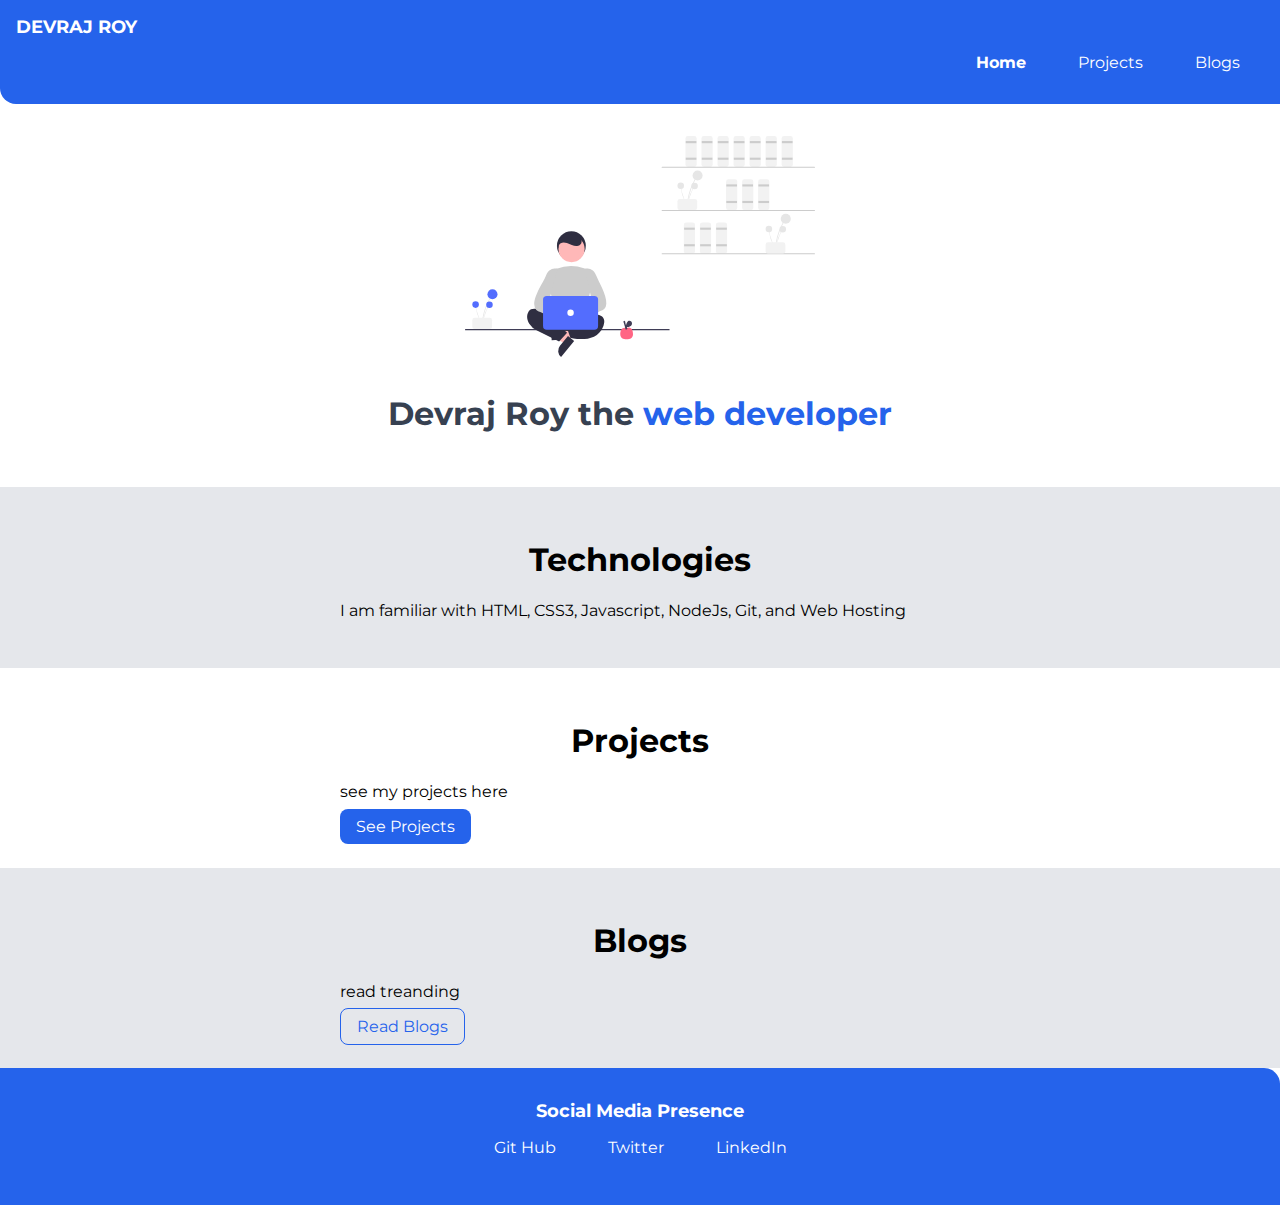
==== index.html @ 9578d16d "portfolio website initialized" ====
<!DOCTYPE html>
<html lang="en">
<head>
    <meta charset="UTF-8">
    <meta http-equiv="X-UA-Compatible" content="IE=edge">
    <meta name="viewport" content="width=device-width, initial-scale=1.0">
    <title>Home | DevrajRoy</title>
    <link href="style copy.css" rel="stylesheet">
</head>
<body>
    <nav class="navigation">
        <div class="nav-brand">DEVRAJ ROY</div>
            <ul class="unordered nav-pills">
                <li class="list-item-inline">
                    <a class="link link-active" href="/">Home</a>
                </li>
                <li class="list-item-inline">
                    <a class="link" href="/">Projects</a>
                </li>
                <li class="list-item-inline">
                    <a class="link" href="/">Blogs</a>
                </li>
            </ul>
     </nav>

     <header class="hero">
        <img class="hero-image" src="images\heroimage.svg">
        <h1 class="hero-heading">Devraj Roy the <span class="heading-inverted">web developer</span></h1>
    </header>

    <section class="section ow">
        <div class="container container-center">
            <h1>Technologies</h1>
        <p>I am familiar with HTML, CSS3, Javascript, NodeJs, Git, and Web Hosting</p>
        </div>
    </section>

    <section class="section">
        <div class="container container-center">
         <h1>Projects</h1>
         <p>see my projects here</p>
         <a class="link primary-color" href="">See Projects</a>
        </div>
     </section>

     <section class="section ow">
        <div class="container container-center">
            <h1>Blogs</h1>
        <p>read treanding</p>
        <a class="link secondary-color" href="">Read Blogs</a>
        </div>
    </section>

    <footer class="footer">
        <div class="footer-header">Social Media Presence</div>
        <ul class="social-link non-bullet">
            <li class="list-item-inline">
                <a class="link" href="/">Git Hub</a>
            </li>
            <li class="list-item-inline">
                <a class="link" href="/">Twitter</a>
            </li>
            <li class="list-item-inline">
                <a class="link" href="/">LinkedIn</a>
            </li>
        </ul>
    </footer>
</body>
</html>
---- style copy.css ----
@import url('https://fonts.googleapis.com/css2?family=Montserrat&display=swap');

:root {
    --primary-color: #2563EB;
    --off-white: #E5E7EB;
    --dark-gray: #374151;
}

body {
    font-family: 'Montserrat', sans-serif;
    margin: 0px;

}
hr {
    margin: 3rem 0rem;
}

/**container**/
.container {
   padding: 0rem 1rem;
}

.container-center {
    max-width: 600px;
    margin: auto;
}

/**link**/
.link {
    text-decoration: none;
    padding: 0.5rem 1rem;
    margin-top: 1rem;
    margin-bottom: 1rem;
}

.primary-color {
    background-color: var(--primary-color);
    border-radius: 0.5rem;
    color: white;
}

.secondary-color {
    color: var(--primary-color);
    border-radius: 0.5rem;
    border: 1px solid var(--primary-color);
}

.non-bullet {
    list-style: none;
}

.list-item-inline {
    display: inline;
    padding: 0rem 0.5rem;
}

.navigation {
    background-color: var(--primary-color);
    color: white;
    padding: 1rem;
    border-bottom-left-radius: 1rem;
}

.navigation .nav-brand {
    font-weight: bold;
    font-size: 1.1rem;
}

.navigation .nav-pills {
    text-align: right;
}

.navigation .link {
    color: white;
}

.navigation .link-active {
    font-weight: bold;
}

.hero {
    padding: 2rem;
}

.hero-image {
    max-width: 350px;
    display: block;
    margin:auto;
}

.hero .hero-heading {
    text-align: center;
    padding-top: 1rem;
    color: var(--dark-gray);
}

.hero .hero-heading .heading-inverted {
    color: var(--primary-color);
}

.section {
    padding: 2rem;
}

.section h1 {
    text-align: center;
}

.ow {
    background-color: var(--off-white);
}

.footer {
    background-color: var(--primary-color);
    padding: 2rem 1rem;
    text-align: center;
    color: white;
    border-top-right-radius: 1rem;
}

.footer .link {
    color: white;
}

.footer .footer-header {
    font-weight: bold;
    font-size: large;
}

.footer ul {
    padding-inline-start: 0px;
}
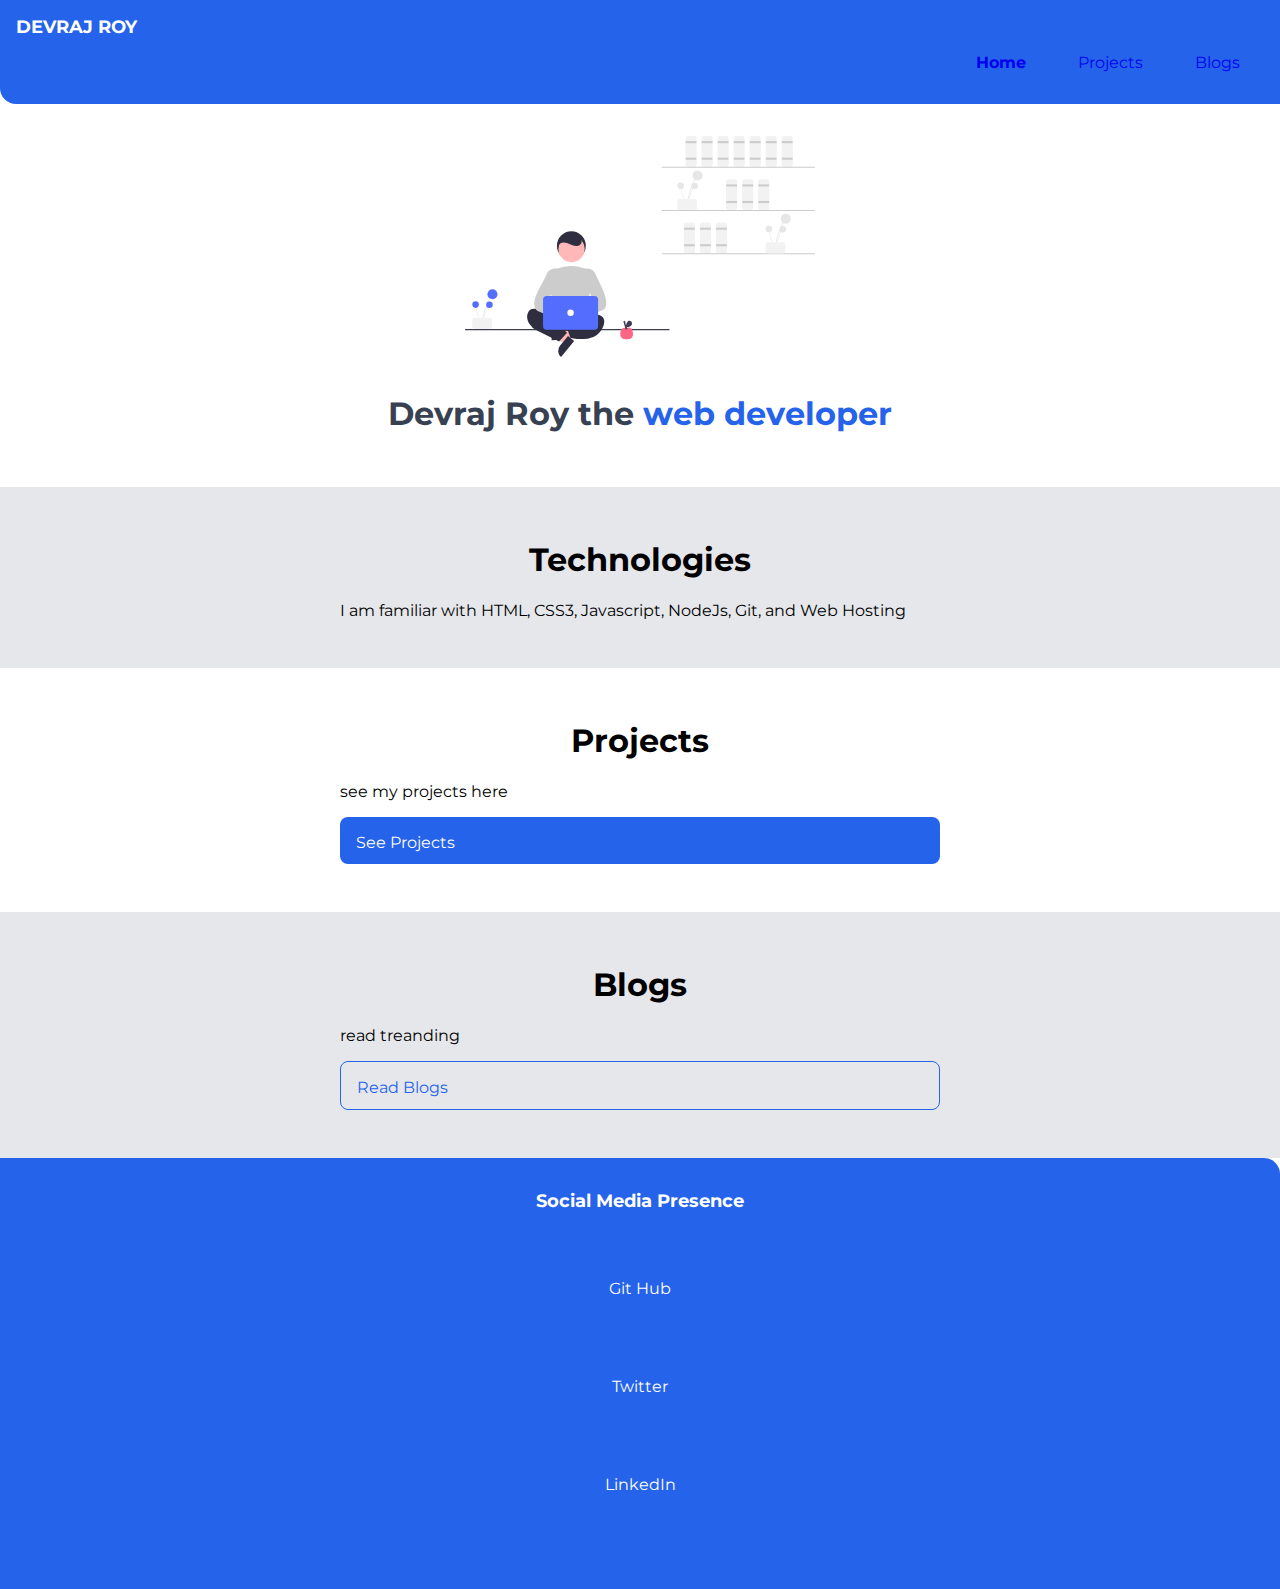
==== commit 53343207: "style: link button adjusted" ====
--- a/index.html
+++ b/index.html
@@ -1,69 +1,74 @@
 <!DOCTYPE html>
 <html lang="en">
-<head>
-    <meta charset="UTF-8">
-    <meta http-equiv="X-UA-Compatible" content="IE=edge">
-    <meta name="viewport" content="width=device-width, initial-scale=1.0">
+  <head>
+    <meta charset="UTF-8" />
+    <meta http-equiv="X-UA-Compatible" content="IE=edge" />
+    <meta name="viewport" content="width=device-width, initial-scale=1.0" />
     <title>Home | DevrajRoy</title>
-    <link href="style copy.css" rel="stylesheet">
-</head>
-<body>
+    <link href="style copy.css" rel="stylesheet" />
+  </head>
+  <body>
     <nav class="navigation">
-        <div class="nav-brand">DEVRAJ ROY</div>
-            <ul class="unordered nav-pills">
-                <li class="list-item-inline">
-                    <a class="link link-active" href="/">Home</a>
-                </li>
-                <li class="list-item-inline">
-                    <a class="link" href="/">Projects</a>
-                </li>
-                <li class="list-item-inline">
-                    <a class="link" href="/">Blogs</a>
-                </li>
-            </ul>
-     </nav>
+      <div class="nav-brand">DEVRAJ ROY</div>
+      <ul class="unordered nav-pills">
+        <li class="list-item-inline">
+          <a class="header-link link-active" href="/">Home</a>
+        </li>
+        <li class="list-item-inline">
+          <a class="header-link" href="projects.html">Projects</a>
+        </li>
+        <li class="list-item-inline">
+          <a class="header-link" href="blogs.html">Blogs</a>
+        </li>
+      </ul>
+    </nav>
 
-     <header class="hero">
-        <img class="hero-image" src="images\heroimage.svg">
-        <h1 class="hero-heading">Devraj Roy the <span class="heading-inverted">web developer</span></h1>
+    <header class="hero">
+      <img class="hero-image" src="images\heroimage.svg" />
+      <h1 class="hero-heading">
+        Devraj Roy the <span class="heading-inverted">web developer</span>
+      </h1>
     </header>
 
     <section class="section ow">
-        <div class="container container-center">
-            <h1>Technologies</h1>
-        <p>I am familiar with HTML, CSS3, Javascript, NodeJs, Git, and Web Hosting</p>
-        </div>
+      <div class="container container-center">
+        <h1>Technologies</h1>
+        <p>
+          I am familiar with HTML, CSS3, Javascript, NodeJs, Git, and Web
+          Hosting
+        </p>
+      </div>
     </section>
 
     <section class="section">
-        <div class="container container-center">
-         <h1>Projects</h1>
-         <p>see my projects here</p>
-         <a class="link primary-color" href="">See Projects</a>
-        </div>
-     </section>
+      <div class="container container-center">
+        <h1>Projects</h1>
+        <p>see my projects here</p>
+        <a class="link primary-color" href="projects.html">See Projects</a>
+      </div>
+    </section>
 
-     <section class="section ow">
-        <div class="container container-center">
-            <h1>Blogs</h1>
+    <section class="section ow">
+      <div class="container container-center">
+        <h1>Blogs</h1>
         <p>read treanding</p>
-        <a class="link secondary-color" href="">Read Blogs</a>
-        </div>
+        <a class="link secondary-color" href="blogs.html">Read Blogs</a>
+      </div>
     </section>
 
     <footer class="footer">
-        <div class="footer-header">Social Media Presence</div>
-        <ul class="social-link non-bullet">
-            <li class="list-item-inline">
-                <a class="link" href="/">Git Hub</a>
-            </li>
-            <li class="list-item-inline">
-                <a class="link" href="/">Twitter</a>
-            </li>
-            <li class="list-item-inline">
-                <a class="link" href="/">LinkedIn</a>
-            </li>
-        </ul>
+      <div class="footer-header">Social Media Presence</div>
+      <ul class="social-link non-bullet">
+        <li class="list-item-inline">
+          <a class="link" href="/">Git Hub</a>
+        </li>
+        <li class="list-item-inline">
+          <a class="link" href="/">Twitter</a>
+        </li>
+        <li class="list-item-inline">
+          <a class="link" href="/">LinkedIn</a>
+        </li>
+      </ul>
     </footer>
-</body>
-</html>+  </body>
+</html>
--- a/style copy.css
+++ b/style copy.css
@@ -1,132 +1,140 @@
-@import url('https://fonts.googleapis.com/css2?family=Montserrat&display=swap');
+@import url("https://fonts.googleapis.com/css2?family=Montserrat&display=swap");
 
 :root {
-    --primary-color: #2563EB;
-    --off-white: #E5E7EB;
-    --dark-gray: #374151;
+  --primary-color: #2563eb;
+  --off-white: #e5e7eb;
+  --dark-gray: #374151;
 }
 
 body {
-    font-family: 'Montserrat', sans-serif;
-    margin: 0px;
-
+  font-family: "Montserrat", sans-serif;
+  margin: 0px;
 }
 hr {
-    margin: 3rem 0rem;
+  margin: 3rem 0rem;
 }
 
 /**container**/
 .container {
-   padding: 0rem 1rem;
+  padding: 0rem 1rem;
 }
 
 .container-center {
-    max-width: 600px;
-    margin: auto;
+  max-width: 600px;
+  margin: auto;
 }
 
 /**link**/
+.header-link {
+  text-decoration: none;
+  padding: 0.5rem 1rem;
+  margin-top: 1rem;
+  margin-bottom: 1rem;
+}
+
 .link {
-    text-decoration: none;
-    padding: 0.5rem 1rem;
-    margin-top: 1rem;
-    margin-bottom: 1rem;
+  text-decoration: none;
+  padding: 1rem 1rem;
+  margin-top: 1rem;
+  margin-bottom: 1rem;
+  display: block;
+  height: 15px;
 }
 
 .primary-color {
-    background-color: var(--primary-color);
-    border-radius: 0.5rem;
-    color: white;
+  background-color: var(--primary-color);
+  border-radius: 0.5rem;
+  color: white;
 }
 
 .secondary-color {
-    color: var(--primary-color);
-    border-radius: 0.5rem;
-    border: 1px solid var(--primary-color);
+  color: var(--primary-color);
+  border-radius: 0.5rem;
+  border: 1px solid var(--primary-color);
 }
 
 .non-bullet {
-    list-style: none;
+  list-style: none;
 }
 
 .list-item-inline {
-    display: inline;
-    padding: 0rem 0.5rem;
+  display: inline;
+  padding: 0rem 0.5rem;
 }
 
 .navigation {
-    background-color: var(--primary-color);
-    color: white;
-    padding: 1rem;
-    border-bottom-left-radius: 1rem;
+  background-color: var(--primary-color);
+  color: white;
+  padding: 1rem;
+  border-bottom-left-radius: 1rem;
 }
 
 .navigation .nav-brand {
-    font-weight: bold;
-    font-size: 1.1rem;
+  font-weight: bold;
+  font-size: 1.1rem;
 }
 
 .navigation .nav-pills {
-    text-align: right;
+  text-align: right;
 }
 
 .navigation .link {
-    color: white;
+  color: white;
 }
 
 .navigation .link-active {
-    font-weight: bold;
+  font-weight: bold;
 }
 
 .hero {
-    padding: 2rem;
+  padding: 2rem;
 }
 
 .hero-image {
-    max-width: 350px;
-    display: block;
-    margin:auto;
+  max-width: 350px;
+  display: block;
+  margin: auto;
 }
 
 .hero .hero-heading {
-    text-align: center;
-    padding-top: 1rem;
-    color: var(--dark-gray);
+  text-align: center;
+  padding-top: 1rem;
+  color: var(--dark-gray);
 }
 
 .hero .hero-heading .heading-inverted {
-    color: var(--primary-color);
+  color: var(--primary-color);
 }
 
 .section {
-    padding: 2rem;
+  padding: 2rem;
 }
 
 .section h1 {
-    text-align: center;
+  text-align: center;
 }
 
 .ow {
-    background-color: var(--off-white);
+  background-color: var(--off-white);
 }
 
 .footer {
-    background-color: var(--primary-color);
-    padding: 2rem 1rem;
-    text-align: center;
-    color: white;
-    border-top-right-radius: 1rem;
+  background-color: var(--primary-color);
+  padding: 2rem 1rem;
+  text-align: center;
+  color: white;
+  border-top-right-radius: 1rem;
 }
 
 .footer .link {
-    color: white;
+  color: white;
 }
 
 .footer .footer-header {
-    font-weight: bold;
-    font-size: large;
+  font-weight: bold;
+  font-size: large;
 }
 
 .footer ul {
-    padding-inline-start: 0px;
-}+  padding-inline-start: 0px;
+}
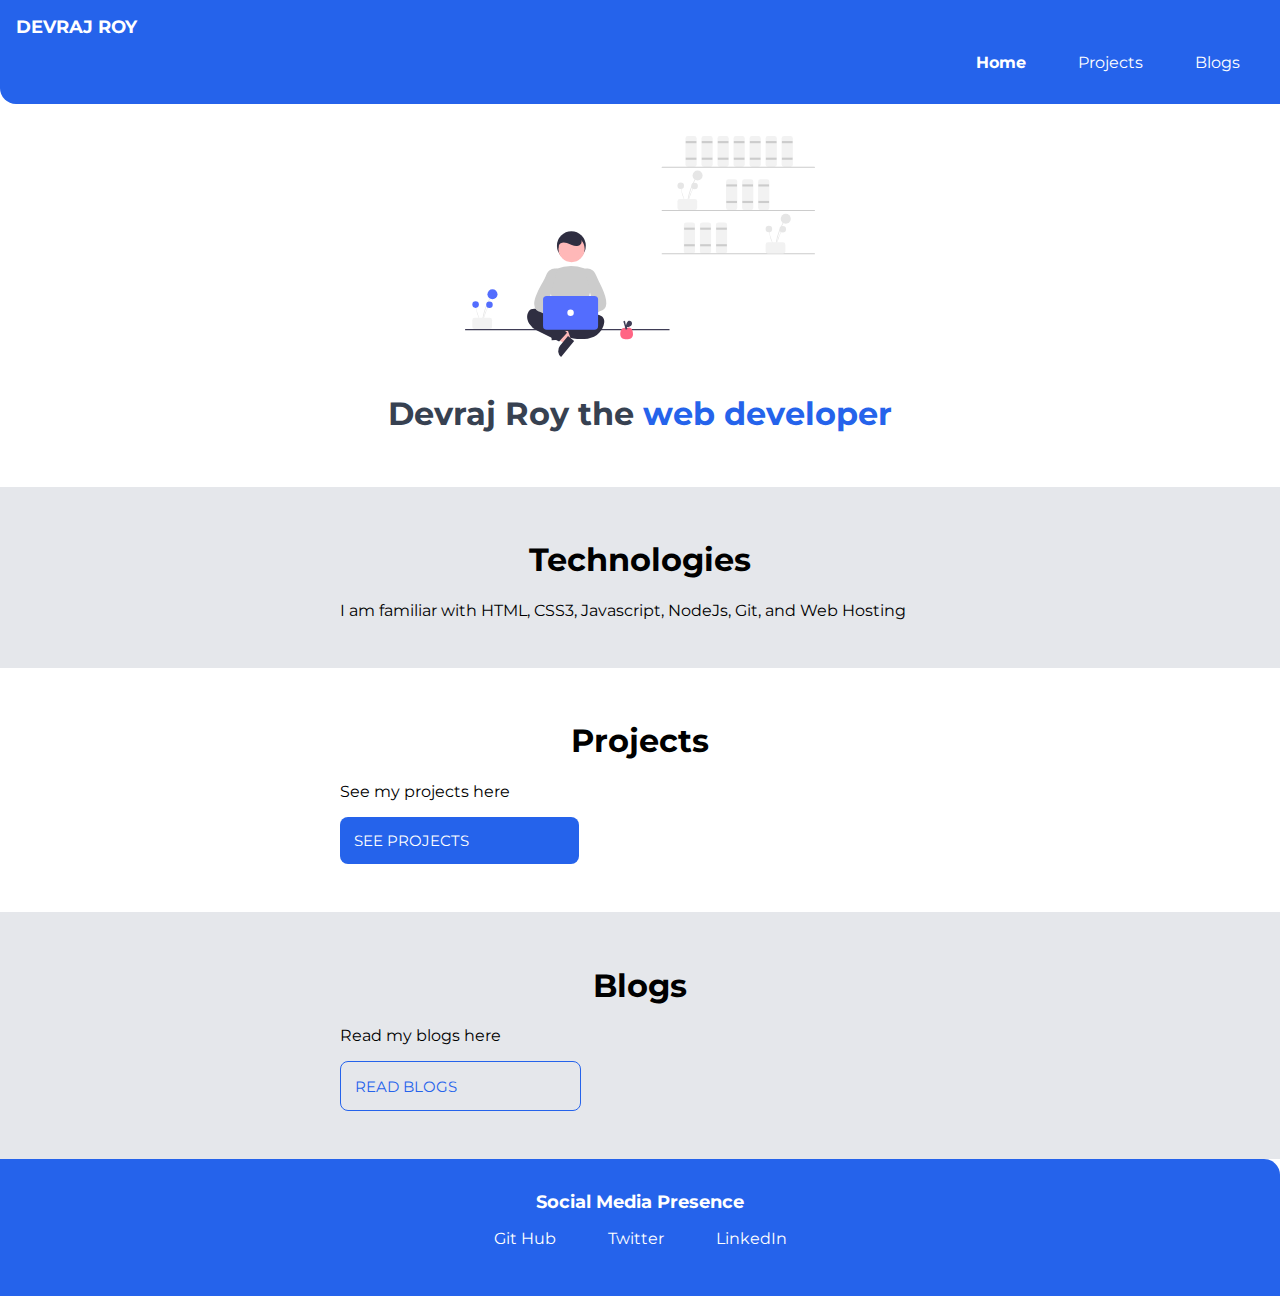
==== commit 12f04476: "style: link buttons adjusted" ====
--- a/index.html
+++ b/index.html
@@ -43,16 +43,16 @@
     <section class="section">
       <div class="container container-center">
         <h1>Projects</h1>
-        <p>see my projects here</p>
-        <a class="link primary-color" href="projects.html">See Projects</a>
+        <p>See my projects here</p>
+        <a class="link primary-color" href="projects.html">SEE PROJECTS</a>
       </div>
     </section>
 
     <section class="section ow">
       <div class="container container-center">
         <h1>Blogs</h1>
-        <p>read treanding</p>
-        <a class="link secondary-color" href="blogs.html">Read Blogs</a>
+        <p>Read my blogs here</p>
+        <a class="link secondary-color" href="blogs.html">READ BLOGS</a>
       </div>
     </section>
 
@@ -60,13 +60,15 @@
       <div class="footer-header">Social Media Presence</div>
       <ul class="social-link non-bullet">
         <li class="list-item-inline">
-          <a class="link" href="/">Git Hub</a>
+          <a class="header-link" href="https://github.com/devraj-alt"
+            >Git Hub</a
+          >
         </li>
         <li class="list-item-inline">
-          <a class="link" href="/">Twitter</a>
+          <a class="header-link" href="/">Twitter</a>
         </li>
         <li class="list-item-inline">
-          <a class="link" href="/">LinkedIn</a>
+          <a class="header-link" href="/">LinkedIn</a>
         </li>
       </ul>
     </footer>
--- a/style copy.css
+++ b/style copy.css
@@ -30,15 +30,17 @@
   padding: 0.5rem 1rem;
   margin-top: 1rem;
   margin-bottom: 1rem;
+  color: white;
 }
 
 .link {
   text-decoration: none;
-  padding: 1rem 1rem;
+  padding: 0.9rem;
   margin-top: 1rem;
   margin-bottom: 1rem;
   display: block;
-  height: 15px;
+  max-width: 210px;
+  font-size: 15px;
 }
 
 .primary-color {
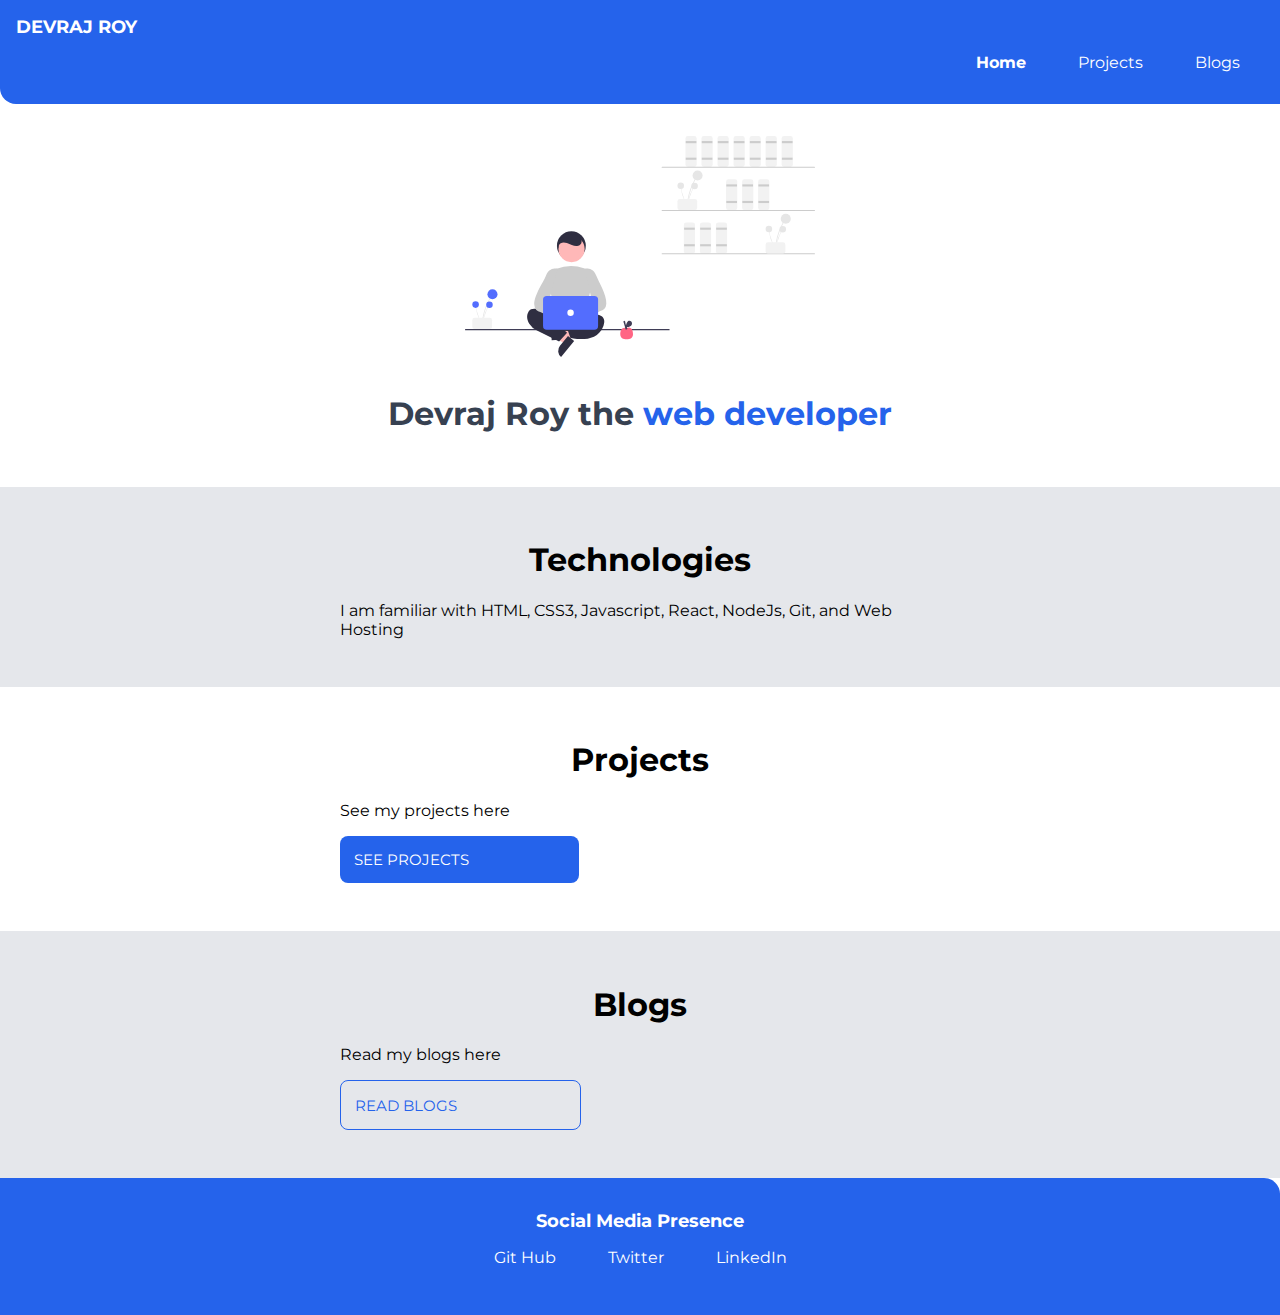
==== commit 76b6eb1b: "typo: minor typo" ====
--- a/index.html
+++ b/index.html
@@ -5,7 +5,7 @@
     <meta http-equiv="X-UA-Compatible" content="IE=edge" />
     <meta name="viewport" content="width=device-width, initial-scale=1.0" />
     <title>Home | DevrajRoy</title>
-    <link href="style copy.css" rel="stylesheet" />
+    <link href="style.css" rel="stylesheet" />
   </head>
   <body>
     <nav class="navigation">
@@ -34,7 +34,7 @@
       <div class="container container-center">
         <h1>Technologies</h1>
         <p>
-          I am familiar with HTML, CSS3, Javascript, NodeJs, Git, and Web
+          I am familiar with HTML, CSS3, Javascript, React, NodeJs, Git, and Web
           Hosting
         </p>
       </div>
@@ -65,10 +65,16 @@
           >
         </li>
         <li class="list-item-inline">
-          <a class="header-link" href="/">Twitter</a>
+          <a class="header-link" href="https://twitter.com/DevrajR23329877?s=20"
+            >Twitter</a
+          >
         </li>
         <li class="list-item-inline">
-          <a class="header-link" href="/">LinkedIn</a>
+          <a
+            class="header-link"
+            href="https://www.linkedin.com/in/devraj-roy-2036a5221"
+            >LinkedIn</a
+          >
         </li>
       </ul>
     </footer>
--- a/style.css
+++ b/style.css
@@ -0,0 +1,215 @@
+@import url("https://fonts.googleapis.com/css2?family=Montserrat&display=swap");
+
+:root {
+  --primary-color: #2563eb;
+  --off-white: #e5e7eb;
+  --dark-gray: #374151;
+}
+
+body {
+  font-family: "Montserrat", sans-serif;
+  margin: 0px;
+}
+hr {
+  margin: 3rem 0rem;
+}
+
+/**container**/
+.container {
+  padding: 0rem 1rem;
+}
+
+.container-center {
+  max-width: 600px;
+  margin: auto;
+}
+
+/**link**/
+.header-link {
+  text-decoration: none;
+  padding: 0.5rem 1rem;
+  margin-top: 1rem;
+  margin-bottom: 1rem;
+  color: white;
+}
+
+.link {
+  text-decoration: none;
+  padding: 0.9rem;
+  margin-top: 1rem;
+  margin-bottom: 1rem;
+  display: block;
+  max-width: 210px;
+  font-size: 15px;
+}
+
+.primary-color {
+  background-color: var(--primary-color);
+  border-radius: 0.5rem;
+  color: white;
+}
+
+.secondary-color {
+  color: var(--primary-color);
+  border-radius: 0.5rem;
+  border: 1px solid var(--primary-color);
+}
+
+.non-bullet {
+  list-style: none;
+  padding: 0;
+}
+
+.list-item-inline {
+  display: inline;
+  padding: 0rem 0.5rem;
+}
+
+.navigation {
+  background-color: var(--primary-color);
+  color: white;
+  padding: 1rem;
+  border-bottom-left-radius: 1rem;
+}
+
+.navigation .nav-brand {
+  font-weight: bold;
+  font-size: 1.1rem;
+}
+
+.navigation .nav-pills {
+  text-align: right;
+}
+
+.navigation .link {
+  color: white;
+}
+
+.navigation .link-active {
+  font-weight: bold;
+}
+
+.hero {
+  padding: 2rem;
+}
+
+.hero-image {
+  max-width: 350px;
+  display: block;
+  margin: auto;
+}
+
+.hero .hero-heading {
+  text-align: center;
+  padding-top: 1rem;
+  color: var(--dark-gray);
+}
+
+.hero .hero-heading .heading-inverted {
+  color: var(--primary-color);
+}
+
+.section {
+  padding: 2rem;
+}
+
+.section h1 {
+  text-align: center;
+}
+
+.ow {
+  background-color: var(--off-white);
+}
+
+.footer {
+  background-color: var(--primary-color);
+  padding: 2rem 1rem;
+  text-align: center;
+  color: white;
+  border-top-right-radius: 1rem;
+}
+
+.footer .link {
+  color: white;
+}
+
+.footer .footer-header {
+  font-weight: bold;
+  font-size: large;
+}
+
+.footer ul {
+  padding-inline-start: 0px;
+}
+
+.blog-body {
+  /* max-width: 800px; */
+  margin: auto;
+  margin-bottom: 30px;
+}
+
+.blog-header-img {
+  width: 50%;
+  display: block;
+  margin: auto;
+}
+.blog-header {
+  text-align: center;
+  margin: 2rem 0rem auto;
+  font-size: 40px;
+}
+.blog-header-date {
+  text-align: center;
+  display: block;
+  margin: 1rem;
+  margin-bottom: 3rem;
+}
+
+.blog-para {
+  max-width: 650px;
+  margin: auto;
+  padding: 2rem;
+  font-weight: bold;
+  font-size: 1.5em;
+}
+
+.blog-para-normal {
+  font-weight: normal;
+}
+
+.blog-heading {
+  font-size: 27px;
+}
+
+.blog-img-end {
+  width: 30%;
+  display: block;
+  margin: auto;
+}
+
+pre {
+  max-width: 650px;
+  margin: auto;
+  background-color: #31353b;
+  border-radius: 5px;
+}
+
+pre code {
+  color: whitesmoke;
+  font-size: 16px;
+  display: block;
+  white-space: pre-wrap;
+}
+
+@media screen and (max-width: 900px) {
+  .blog-header-img {
+    width: 70%;
+    display: block;
+    margin: auto;
+  }
+  .blog-img-end {
+    width: 50%;
+    display: block;
+    margin: auto;
+  }
+}
